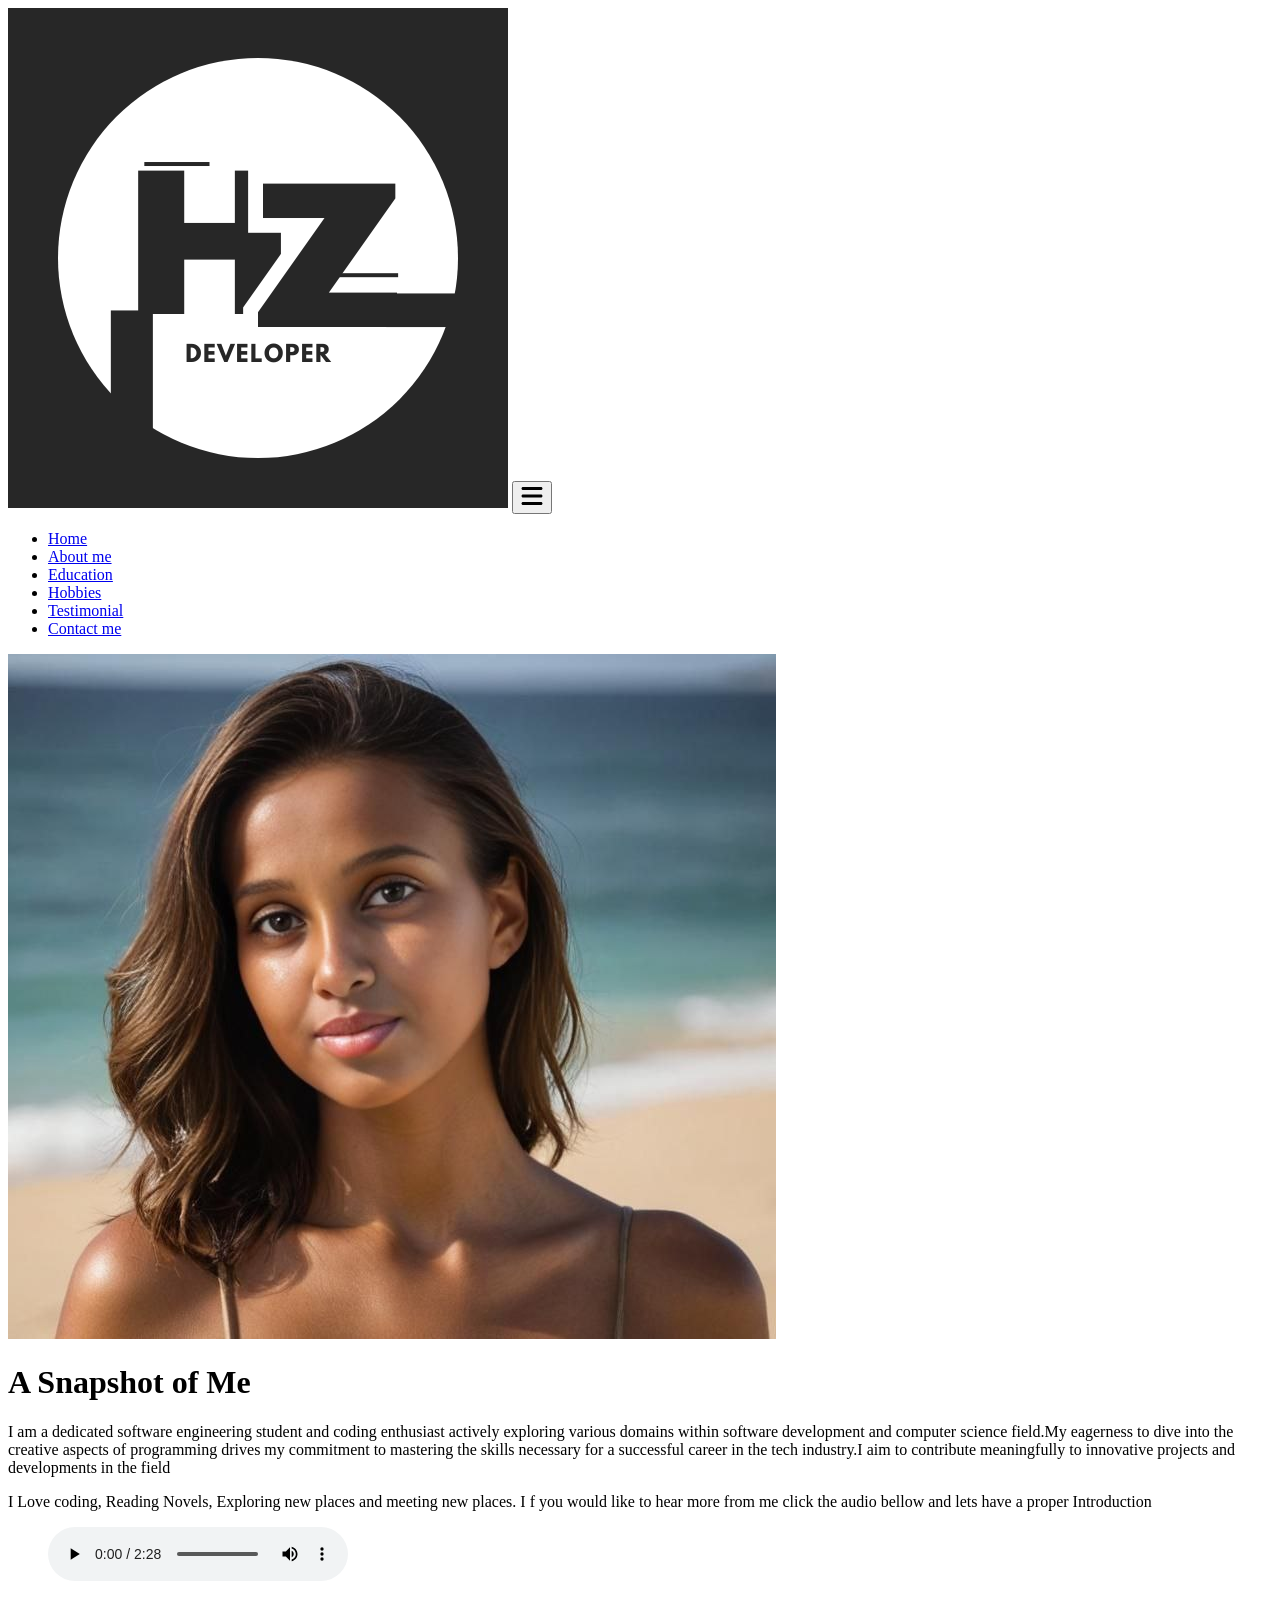
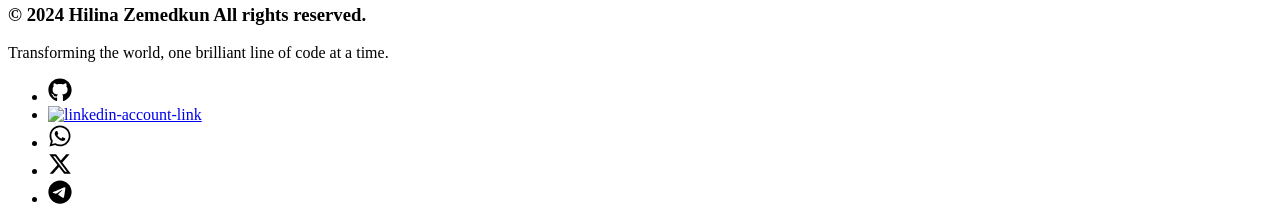
==== src/About_me.html @ 0d0640fc "first commit" ====
<!DOCTYPE html>
<html lang="en">
  <head>
    <meta charset="UTF-8" >
    <meta name="viewport" content="width=device-width, initial-scale=1.0" >
    <title>About me</title>
  </head>
  <body>
    <!-- navbar -->
    <header>
      <nav class="Home_nav">
        <div>
          <img src="image/Logo.png" alt="A personal logo">
          <button class="toggler-btn">
         <img src="image/Icons/toggler.svg" alt="Toggler-icon" width="24" height="24">
          </button>
        </div>
        <div>
          <ul class="nav_links">
            <li><a href="Home.html">Home</a></li>
            <li><a href="About_me.html">About me</a></li>
            <li><a href="Education.html">Education</a></li>
            <li><a href="Hobbies.html">Hobbies</a></li>
            <li><a href="Testimonial.html">Testimonial</a></li>
            <li><a href="Contact_me.html">Contact me</a></li>
          </ul>
        </div>
      </nav>
    </header>
    <!-- End navbar -->

    <main class="Main_About">
      <div class="About_img">
        <img src="image/About_img.jpg" alt="A picture of myself" >
      </div>
      <div class="About_text">
        <h1>A Snapshot of Me</h1>
        <div>
          <p class="About_Intro">
            I am a dedicated software engineering student and coding enthusiast
            actively exploring various domains within software development and
            computer science field.My eagerness to dive into the creative
            aspects of programming drives my commitment to mastering the skills
            necessary for a successful career in the tech industry.I aim to
            contribute meaningfully to innovative projects and developments in
            the field
          </p>
        </div>
        <div>
          <p class="About_Add">
            I Love coding, Reading Novels, Exploring new places and meeting new
            places. I f you would like to hear more from me click the audio
            bellow and lets have a proper Introduction
          </p>
        </div>

        <div class="audio">
          <figure>
            <audio class="About_audio" controls>
              <source src="Audio/About.mp3" type="audio/mpeg" >

              Your browser does not support the audio element.
            </audio>
          </figure>
        </div>
      </div>
    </main>

     <!-- footer -->
    <footer>
      <div class="footer_text">
        <h3 class="Copyright">© 2024 Hilina Zemedkun All rights reserved.</h3>
        <p class="tag-line">
          Transforming the world, one brilliant line of code at a time.
        </p>
      </div>
      <div>
        <ul class="footer_list">
          <li>
            <a
              href="https://github.com/hilinaz"
              aria-label="my github link"
              target="_blank"
            >
            <img src="image/Icons/github.svg" alt=" github-account-link" width="24" height="24">
            </a>
          </li>
          <li>
            <a
              href="https://www.linkedin.com/in/hilina-zemedkun-be"
              aria-label="my linkedin link"
              target="_blank"
            >
             <img src="image/Icons/linkedin.svg" alt="linkedin-account-link"  width="24" height="24">
            </a>
          </li>

          <li>
            <a
              href="https://wa.me/251966958448"
              aria-label="my whatsapp account link"
              target="_blank"
            >
             <img src="image/Icons/whatsapp.svg" alt="whatsapp-account-link"  width="24" height="24">
            </a>
          </li>
          <li>
            <a
              href="https://x.com/Hilina_Zemedkun"
              aria-label="my X account"
              target="_blank"
            > 
             <img src="image/Icons/x-twitter.svg" alt="whatsapp-account-link"  width="24" height="24">
            </a>
          </li>
          <li>
            <a
              href="https://t.me/Hilina_ze"
              aria-label="my telegram account"
              target="_blank"
            >
              <img src="image/Icons/telegram.svg" alt="whatsapp-account-link"  width="24" height="24">
            </a>
          </li>
        </ul>
      </div>
    </footer>
  </body>
</html>
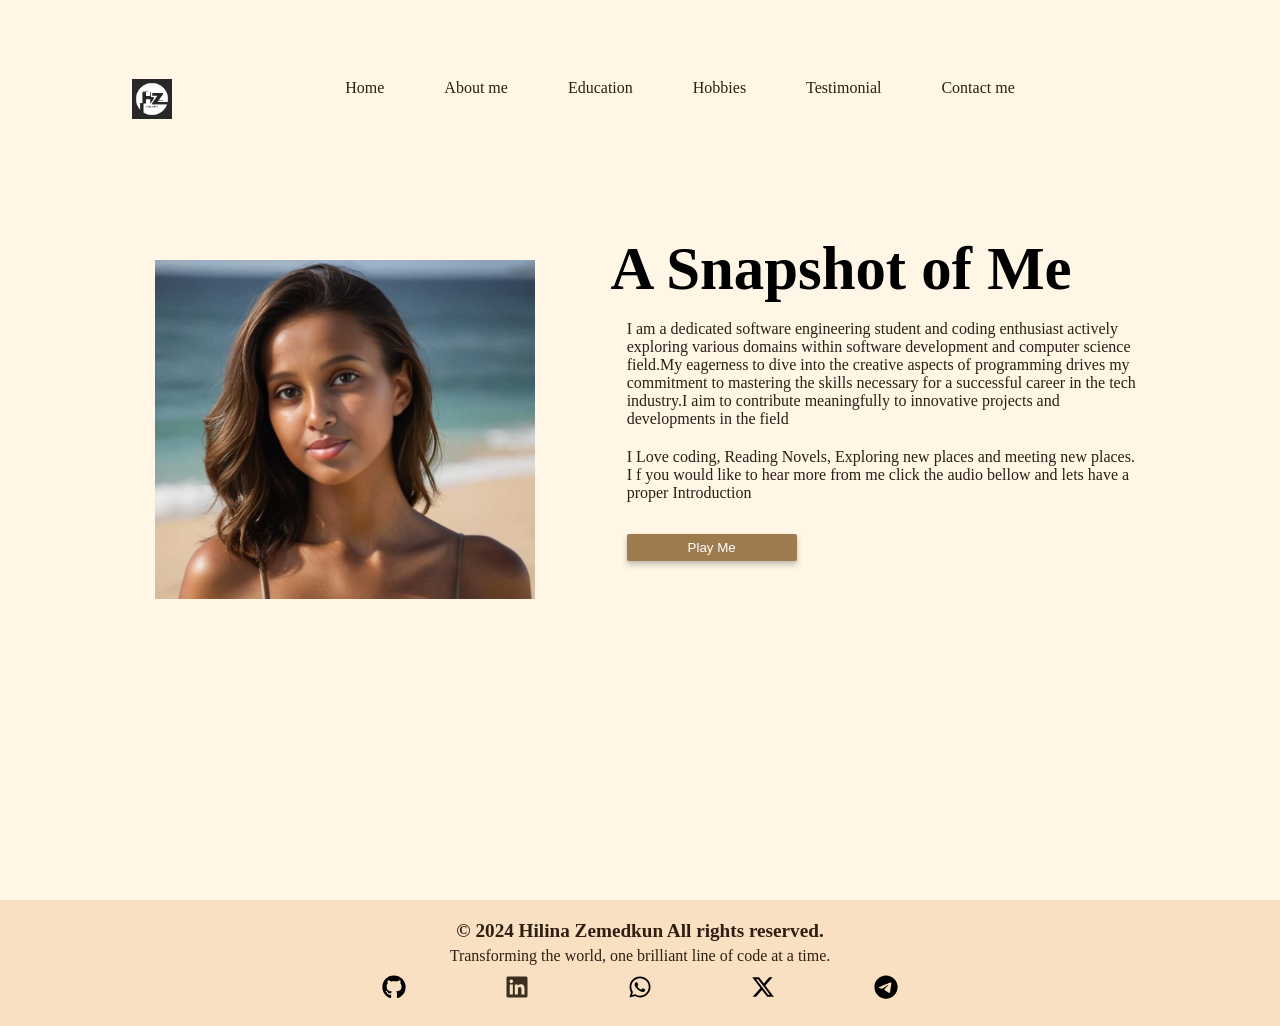
==== commit 19ee8da2: "Added css and javascript" ====
--- a/src/About_me.html
+++ b/src/About_me.html
@@ -4,25 +4,42 @@
     <meta charset="UTF-8" >
     <meta name="viewport" content="width=device-width, initial-scale=1.0" >
     <title>About me</title>
+
+   <link rel="stylesheet" href="style.css">
+
+  
   </head>
   <body>
     <!-- navbar -->
     <header>
-      <nav class="Home_nav">
+    <nav class="Home_nav">
         <div>
-          <img src="image/Logo.png" alt="A personal logo">
-          <button class="toggler-btn">
+          <ul class="sidebar">
+            <li class="toggle"> <button class="toggler-btn">
          <img src="image/Icons/toggler.svg" alt="Toggler-icon" width="24" height="24">
-          </button>
-        </div>
-        <div>
-          <ul class="nav_links">
+          </button></li>
             <li><a href="Home.html">Home</a></li>
             <li><a href="About_me.html">About me</a></li>
             <li><a href="Education.html">Education</a></li>
             <li><a href="Hobbies.html">Hobbies</a></li>
             <li><a href="Testimonial.html">Testimonial</a></li>
             <li><a href="Contact_me.html">Contact me</a></li>
+
+          </ul>
+
+          <ul class="normal_nav">
+            <li> <img src="image/Logo.png" alt="A personal logo" class="logo" /></li>
+            <div class="pages">
+            <li><a href="Home.html">Home</a></li>
+            <li><a href="About_me.html">About me</a></li>
+            <li><a href="Education.html">Education</a></li>
+            <li><a href="Hobbies.html">Hobbies</a></li>
+            <li><a href="Testimonial.html">Testimonial</a></li>
+            <li><a href="Contact_me.html">Contact me</a></li>
+            </div>
+            <li> <button class="toggler-btn">
+         <img src="image/Icons/toggler.svg" alt="Toggler-icon" width="24" height="24">
+          </button></li>
           </ul>
         </div>
       </nav>
@@ -30,12 +47,14 @@
     <!-- End navbar -->
 
     <main class="Main_About">
+      
       <div class="About_img">
         <img src="image/About_img.jpg" alt="A picture of myself" >
       </div>
+
       <div class="About_text">
         <h1>A Snapshot of Me</h1>
-        <div>
+        <div class="About_paragraph">
           <p class="About_Intro">
             I am a dedicated software engineering student and coding enthusiast
             actively exploring various domains within software development and
@@ -45,7 +64,7 @@
             contribute meaningfully to innovative projects and developments in
             the field
           </p>
-        </div>
+        
         <div>
           <p class="About_Add">
             I Love coding, Reading Novels, Exploring new places and meeting new
@@ -53,15 +72,18 @@
             bellow and lets have a proper Introduction
           </p>
         </div>
+        </div>
 
         <div class="audio">
-          <figure>
-            <audio class="About_audio" controls>
-              <source src="Audio/About.mp3" type="audio/mpeg" >
+         <button class="audio-button" id="play_btn"> Play Me</button>
+  <figure>
+    <audio class="About_audio" >
+      <source src="Audio/About.mp3" type="audio/mpeg">
+      Your browser does not support the audio element.
+    </audio>
+  </figure>
 
-              Your browser does not support the audio element.
-            </audio>
-          </figure>
+
         </div>
       </div>
     </main>
@@ -125,5 +147,6 @@
         </ul>
       </div>
     </footer>
+  <script src="new.js"></script>
   </body>
 </html>
--- a/src/style.css
+++ b/src/style.css
@@ -0,0 +1,716 @@
+* {
+  margin: 0;
+}
+
+body {
+  background-color: #fff6e6;
+  color: #2f1e12;
+  min-height: 100vh;
+  overflow-x: hidden;
+
+  display: flex;
+  flex-direction: column;
+}
+
+main {
+  flex: 1;
+  margin: 2% 10%;
+}
+
+nav {
+  color: #2f1e12;
+  font-weight: 300;
+  margin: 5% 0;
+  padding: 15px 20px;
+}
+
+nav li img {
+  width: 40px;
+}
+
+nav ul a {
+  color: inherit;
+  height: 100%;
+  padding: 30px;
+  text-decoration: none;
+  align-items: center;
+}
+
+nav ul li {
+  height: 50px;
+  list-style-type: none;
+}
+.normal_nav {
+  display: flex;
+  justify-content: space-between;
+}
+.pages {
+  display: none;
+}
+.toggler-btn {
+  border: none;
+  background-color: #fff6e6;
+  padding: 0;
+}
+.toggler-btn:hover {
+  transform: scale(1.2);
+}
+.sidebar {
+  position: fixed;
+  top: 0;
+  right: 0;
+  height: 100vh;
+  width: 250px;
+  z-index: 999;
+  background-color: rgb(255, 255, 255);
+  backdrop-filter: blur(10px);
+box-shadow: 5px 6px 15px rgba(0, 0, 0, 0.9); 
+  display: flex;
+  flex-direction: column;
+  align-items: flex-start;
+  justify-content: flex-start;
+  padding-top: 5%;
+  padding-left: 0;
+  text-align: center;
+}
+
+.sidebar li {
+  width: 100%;
+  list-style-type: none;
+}
+
+
+.sidebar li:hover {
+  background-color: #f9e0c2;
+  padding:4px;
+
+}
+.sidebar .toggle:hover{
+background-color:white;
+}
+
+.sidebar button {
+  text-align: end;
+  margin-left: 70%;
+  border: none;
+  background-color: white;
+}
+
+.sidebar li button:hover {
+  background-color: none;
+}
+
+.hide {
+  display: none;
+}
+
+
+h3{
+font-size: 1.4rem;
+}
+p{
+font-size: 1rem;
+}
+h1 {
+  color: black;
+  font-size: 2.4rem;
+}
+
+h2 {
+  color: #a68a6d;
+  font-weight: 300;
+   font-size: 1.7rem;
+}
+
+footer {
+  padding: 1% 10%;
+  background-color: #f9e0c2;
+  width: 100%;
+  box-sizing: border-box;
+  position: sticky;
+  bottom: 0;
+  text-align: center;
+  transition: transform 0.3s ease;
+  transform: translateY(100%);
+}
+
+footer ul {
+  display: flex;
+  justify-content: space-around;
+  list-style-type: none;
+}
+
+.footer_list {
+  padding: 1% 20%;
+}
+.footer_text h3{
+  font-size: 1.2rem;
+  font-weight: 600;
+  margin-top: 7px ;
+  margin-bottom: 5px;
+}
+
+/* home page style */
+
+.homePage {
+  background-image: url(image/cover.png);
+  background-size: cover;
+  background-repeat: no-repeat;
+  background-position: center;
+  height: 100vh;
+  width: 100vw; 
+  margin: 0; 
+  padding: 0;
+}
+
+.Home_socials {
+  display: flex;
+  padding-left: 50%;
+  gap: 16%;
+  list-style-type: none;
+  color: inherit;
+}
+
+.Main_Home {
+  margin-top: 5%;
+  width: 40%;
+}
+
+.Home_text {
+  text-align: right;
+}
+
+.Main_Home p {
+  padding-left: 40%;
+  padding-top: 4%;
+  padding-bottom: 4%;
+}
+
+.logos {
+  display: flex;
+  justify-content: space-around;
+}
+
+/* About me */
+.About_paragraph {
+  margin: 3%;
+}
+
+.About_Intro {
+  margin-bottom: 20px;
+}
+
+.About_img img {
+  width: 80%;
+  margin: 7%;
+}
+
+.audio-button{
+  text-align: center;
+  padding: 6px 7px;
+  width: 170px;
+  background-color: #9e7b4f;
+  border: none;
+  color: white;
+  box-shadow: 0 4px 6px rgba(0, 0, 0, 0.2), 0 1px 3px rgba(0, 0, 0, 0.1);
+  border-radius: 2px;
+
+  text-align: center;
+  margin: 3%;
+
+}
+.audio-button:hover{
+  background-color: #f4a460;
+}
+
+/* 
+ Education */
+
+.Education_text h1 {
+  margin-bottom: 5%;
+}
+
+.Edu_Container h3 {
+  margin-bottom: 10px;
+}
+
+.Edu_Container h2 {
+  margin-bottom: 5px;
+}
+.Edu_list h3
+{margin-bottom: 10px;}
+
+.Edu_Container{
+    margin-bottom: 30px;
+}
+table {
+  width: 60%;
+  border-collapse: separate;
+}
+
+th {
+  text-align: left;
+}
+
+.table h3 {
+  margin-bottom: 3%;
+}
+
+.view_cv {
+    text-align: center;
+  padding: 6px 7px;
+  width: 170px;
+  background-color: #9e7b4f;
+  border: none;
+  color: white;
+  box-shadow: 0 4px 6px rgba(0, 0, 0, 0.2), 0 1px 3px rgba(0, 0, 0, 0.1);
+  border-radius: 2px;
+
+  text-align: center;
+  margin-top: 25px;
+}
+.view_cv:hover{
+    background-color: #f4a460;
+}
+
+/* hobbies */
+.Hobbies_text h1
+ {
+  margin-bottom: 4%;
+}
+
+.Hobbies_bt:hover {
+  background-color: #f4a460;
+}
+
+.Hobbies_bt {
+  font-size: 0.6rem;
+  padding: 3% 3%;
+  width: 22%;
+  background-color: #9e7b4f;
+   border: none;
+  color: white;
+  box-shadow: 0 4px 6px rgba(0, 0, 0, 0.2), 0 1px 3px rgba(0, 0, 0, 0.1);
+  border-radius: 2px;
+  margin-top: 20px;
+  margin-bottom: 20px;
+}
+
+
+.Hobby_vid figure {
+  padding: 0;
+  width: 90%;
+  max-width: 600px;
+  height: 400px;
+  margin: 4% auto;
+}
+
+
+.Hobby_vid video {
+  width: 100%;
+  height: 100%;
+  object-fit: cover;
+  box-shadow: 0px 4px 10px rgba(0, 0, 0, 0.2);
+  transition: transform 0.3s ease, box-shadow 0.3s ease; }
+
+.Hobby_vid video:hover {
+  transform: scale(1.02); 
+  box-shadow: 0px 6px 15px rgba(0, 0, 0, 0.3); /
+}
+
+
+
+
+
+.hobby_image {
+  margin: 4% 20%;
+  display: flex;
+  justify-content: center;
+  margin-top: 25px;
+  width: 30%;
+
+  height: auto;
+}
+
+.hobby_image img {
+  width: 100%;
+  height: auto;
+  max-width: 100%;
+  max-height: 100%;
+  object-fit: cover;
+  margin-right: 10px;
+}
+
+/* testimonials */
+.people_test h1 {
+  margin-bottom: 3%;
+}
+
+.test_header {
+  margin-bottom: 4%;
+}
+.test_img {
+  width: 32%;
+
+  display: flex;
+  justify-content: center;
+
+  overflow: hidden;
+  line-height: 150px;
+  margin: 15px auto;
+  outline: 5px solid #9e7b4f;
+  border-radius: 50%;
+}
+.test_img img {
+  max-width: 100%;
+  max-height: 100%;
+
+  object-fit: contain;
+  vertical-align: middle;
+}
+
+.carousel {
+  background-color: #f0e1c6;
+  width: 80%;
+  height: 24%;
+  text-align: center;
+  padding: 30px 20px 15px 20px;
+  box-shadow: 0 4px 6px rgba(0, 0, 0, 0.2), 0 1px 3px rgba(0, 0, 0, 0.1);
+  margin: 4% auto;
+}
+.Testimonial_btn {
+  display: flex;
+  justify-content: space-around;
+}
+
+.Testimonial_btn button {
+  padding: 2%;
+  width: auto;
+  background-color: #f0e1c6;
+  display: flex;
+  justify-content: space-around;
+  box-shadow: none;
+  margin-bottom: 10%;
+  border: none;
+}
+.Testimonial h4{
+    margin-bottom: 5px;
+}
+
+.Testimonial h5{
+    margin-bottom: 20px;
+}
+.certificates {
+  width: 40%;
+  height: auto;
+  display: flex;
+  gap: 4%;
+}
+.certificate_text h2{
+    margin-bottom: 10px;
+}
+
+.certificate_text h6{
+    font-size: 1rem;
+    font-weight: 200;
+    margin-bottom: 40px;
+}
+
+.certificates img {
+  max-width: 100%;
+  transition: transform 0.5s ease;
+}
+
+/* contact me */
+
+form input {
+  padding: 8px 10%;
+  margin-bottom: 3%;
+  border: 3px solid #f1dfc2;
+}
+
+form textarea {
+  border: 3px solid #f1dfc2;
+  padding: 8px 5%;
+  padding-right: 20%;
+
+  resize: none;
+  margin-bottom: 3%;
+}
+
+input:focus,
+textarea:focus {
+  border-color: #dfc5a4;
+  outline: none;
+}
+
+.Contact_info {
+  display: none;
+}
+
+.Other_contact {
+  margin-left: 15%;
+  display: flex;
+  gap: 35px;
+}
+
+.Main_Contact p {
+  margin-bottom: 3%;
+  margin-top: 2%;
+}
+
+.submit_btn button{
+    text-align: center;
+  padding: 6px 7px;
+  width: 170px;
+  background-color: #9e7b4f;
+  border: none;
+  color: white;
+  box-shadow: 0 4px 6px rgba(0, 0, 0, 0.2), 0 1px 3px rgba(0, 0, 0, 0.1);
+  border-radius: 2px;
+
+  text-align: center;
+  margin-bottom: 25px;
+
+}
+.submit_btn button:hover{
+  background-color: #f4a460;
+}
+
+
+/* tab portrait */
+
+@media screen and (min-width: 768px) and (max-width: 1024px) and (orientation: portrait) {
+h1{
+  font-size: 3rem;
+}
+h2{
+  font-size: 1.9rem;
+}
+h3{
+font-size: 1.6rem;
+}
+p{
+font-size: 1rem;
+}
+      .Hobbies_bt {
+    font-size: 0.6rem;
+  padding: 12px 14px;
+  }
+  .hobby_image{
+    width: 40%;
+  }
+  .carousel {
+    width: 60%;
+  }
+  .form_element {
+    display: block;
+  }
+
+  form input {
+    padding: 8px 19%;
+  }
+
+  form textarea {
+    padding: 8px 19%;
+  }
+}
+
+/*  tablandscape */
+@media screen and (min-width: 768px) and (max-width: 1024px) and (orientation: landscape) {
+  h1{
+  font-size: 3rem;
+}
+h2{
+  font-size: 1.9rem;
+}
+h3{
+font-size: 1.6rem;
+}
+p{
+font-size: 1rem;
+}
+  /* toggler */
+  .sidebar {
+    display: none;
+  }
+  .normal_nav a{
+    padding: 5px;
+  }
+
+  .pages {
+    display: flex;
+    text-align:left;
+   gap:30px;
+    
+  }
+  .pages li{
+    padding-left: 4px;
+
+  }
+  .toggler-btn {
+    display: none;
+  }
+
+  .normal_nav {
+    display: flex;
+    gap: 1px;
+   
+
+   
+  }
+  
+  .normal_nav li:hover{
+    font-size: 1.16rem;
+    font-weight: 200;
+    color:#f4a460
+  }
+
+  /* About me */
+  .Main_About {
+    display: grid;
+    gap: 10%;
+    grid-auto-flow: column;
+  }
+
+  .About_img img {
+    width: 250px;
+  }
+
+  .About_text h1 {
+    text-align: left;
+  }
+
+  /* education */
+   .Education_text {
+    display: flex;
+    gap: 8%;
+    margin-bottom: 7%;
+  }
+/* 
+  hobbies */
+ .Hobbies_bt {
+    font-size: 0.6rem;
+  padding: 12px 14px;
+  }
+/* contact */
+  .form_element {
+    display: flex;
+  }
+
+  .Other_contact {
+    margin-left: 50%;
+  }
+    .Contact_info {
+      display: flex;
+      justify-content: space-around;
+      margin-bottom: 4%;
+    }
+
+    textarea{
+    width: 300px; 
+    padding: 6px 2px;
+    margin-left: 7px;
+}
+  
+}
+
+@media screen and (min-width: 1024px) {
+  h1{
+    font-size: 3.8rem;
+  }
+  h2{
+    font-size: 2.1rem;
+  }
+  h3{
+    font-size: 1.6rem;
+  }
+  h4{
+     font-size: 1.3rem;
+  }
+  h5,h6{
+    font-size: 1,2;
+  }
+  p{
+    font-size: 15;
+  }
+  .sidebar {
+    display: none;
+  }
+
+  .pages {
+    display: flex;
+  }
+
+  .toggler-btn {
+    display: none;
+  }
+
+  .normal_nav {
+    display: flex;
+    justify-content: space-around;
+  }
+  .normal_nav li:hover{
+    font-size: 1.16rem;
+    font-weight: 200;
+    color:#f4a460
+  }
+
+  /* About me */
+  .Main_About {
+    display: grid;
+    gap: 10%;
+    grid-auto-flow: column;
+  }
+
+  .About_img img {
+    width: 380px;
+  }
+
+  .About_text h1 {
+    text-align: left;
+  }
+/* education */
+   .Education_text {
+    display: flex;
+    gap: 8%;
+    margin-bottom: 7%;
+  }
+
+  /* hobbies */
+  .Hobbies_bt {
+    padding: 12px 14px;
+    width: 200px;
+    font-size: 0.8rem;
+  }
+   .hobby_image{
+    width: 200px;
+  }
+/* Testimonials */
+  .test_img{
+    width:190px
+  }
+
+   /* contact me page */
+  .Contact_info {
+    display: flex;
+    justify-content: space-around;
+    margin-bottom: 4%;
+  }
+
+  .Other_contact {
+    margin-left: 53%;
+    display: flex;
+    gap: 35px;
+  }
+   .form_element {
+    display: flex;
+  }
+
+}
+
+nav ul {
+  display: flex;
+}
+
+
